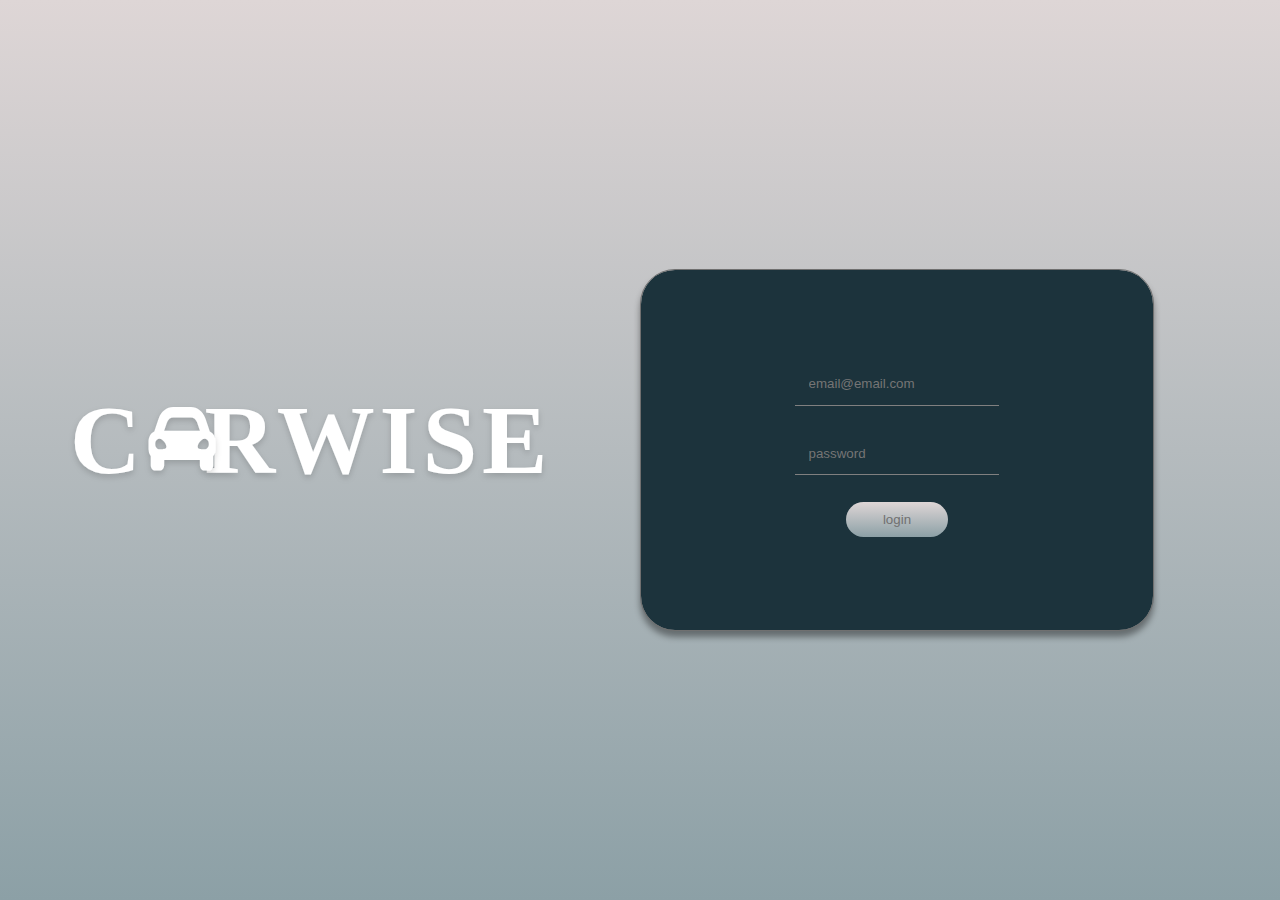
==== public/views/login.html @ 5a212adb "Started implementing Prototype into views, img and css. Also reconfigured docker compose files to pu" ====
<!DOCTYPE html>
<head>
    <link rel="stylesheet" type="text/css" href="../css/style.css">
    <title>LOGIN PAGE</title>
</head>
<body>
    <div class="container">
        <div class="logo">
            <img src="../img/logo.svg">
        </div>
        <div class="login-container">
            <form class="login-form">
                <input class="login_input" name="email" type="text" placeholder="email@email.com">
                <input class="login_input" name="password" type="password" placeholder="password">
                <button class="login-button">login</button>
            </form>
        </div>
    </div>
</body>
---- public/css/style.css ----
h1 {
    font-size: 3em;
}

div {
    font-size: 2em;
}

body {
    margin: 0;
    /*margin-top: 5em;
    display: grid;
    grid-template-columns: 2fr 1fr;
    overflow: hidden;*/
}

nav {
    position: fixed;
    top: 0;
    left: 0;
    right: 0;
    background-color: white;
    border-bottom: 1px solid black;
    display: flex;
    justify-content: center;
    align-items: center;
    font-size: 3em;
    padding: 0.5em 0;
}

nav>i {
    margin-right: 1em;
}



@media only screen and (max-device-width: 420px) {

    .container{
        flex-direction: column;
    }

    * {
        font-size: 36px;
    }

    .login-container,.logo{
        width:100%
    }

    .login-form{
        margin: auto;
    }

    .img{
        height: 7em;
        margin: 2em;
    }

}

.container {
    width: 100vw;
    height: 100vh;
    background: transparent linear-gradient(180deg, #DED6D6 0%, #8CA0A6 100%) 0% 0% no-repeat padding-box;
    display: flex;
    flex-direction: row;
    justify-content: center;
    align-items: center;
}

.logo {
    width: 50%;
    text-align: center;
}

.login-container {
    width: 50%;
    text-align: center;
}

.login-form {
    display: flex;
    flex-direction: column;
    justify-content: center;
    align-items: center;
    width:80%;
    height: 40vh;
    background: #1C333C 0% 0% no-repeat padding-box;
    box-shadow: 0px 6px 6px #00000063;
    border: 1px solid #707070;
    border-radius: 35px;
}

.login-button{
    background: transparent linear-gradient(180deg, #DED6D6 0%, #8CA0A6 100%) 0% 0% no-repeat padding-box;
    border: 1px solid #707070;
    border-radius: 23px;
    letter-spacing: 0px;
    color: #707070;
    width:20%;
    border: none;
    margin:1em;
    line-height: 2.5em;
}

.login_input{
    background-color: transparent;
    border:none;
    border-bottom: 1px solid gray;
    padding: 1em;
    margin: 1em;
}

.album-container,
.sidebar-container {
    width: calc(100%-2em);
    height: 100vh;
    padding: 1em;
}

.album-container {
    height: calc(100vh-5em);
    overflow-x: clip;
    background-color: aqua;
    display: flex;
    flex-wrap: wrap;
    align-items: center;
    justify-content: space-between;
    overflow: scroll;
}

.sidebar-container {
    background-color: gainsboro;
}


.album {
    width: 200px;
    height: 200px;
    border-radius: 1em;
    border: 1px solid black;
}
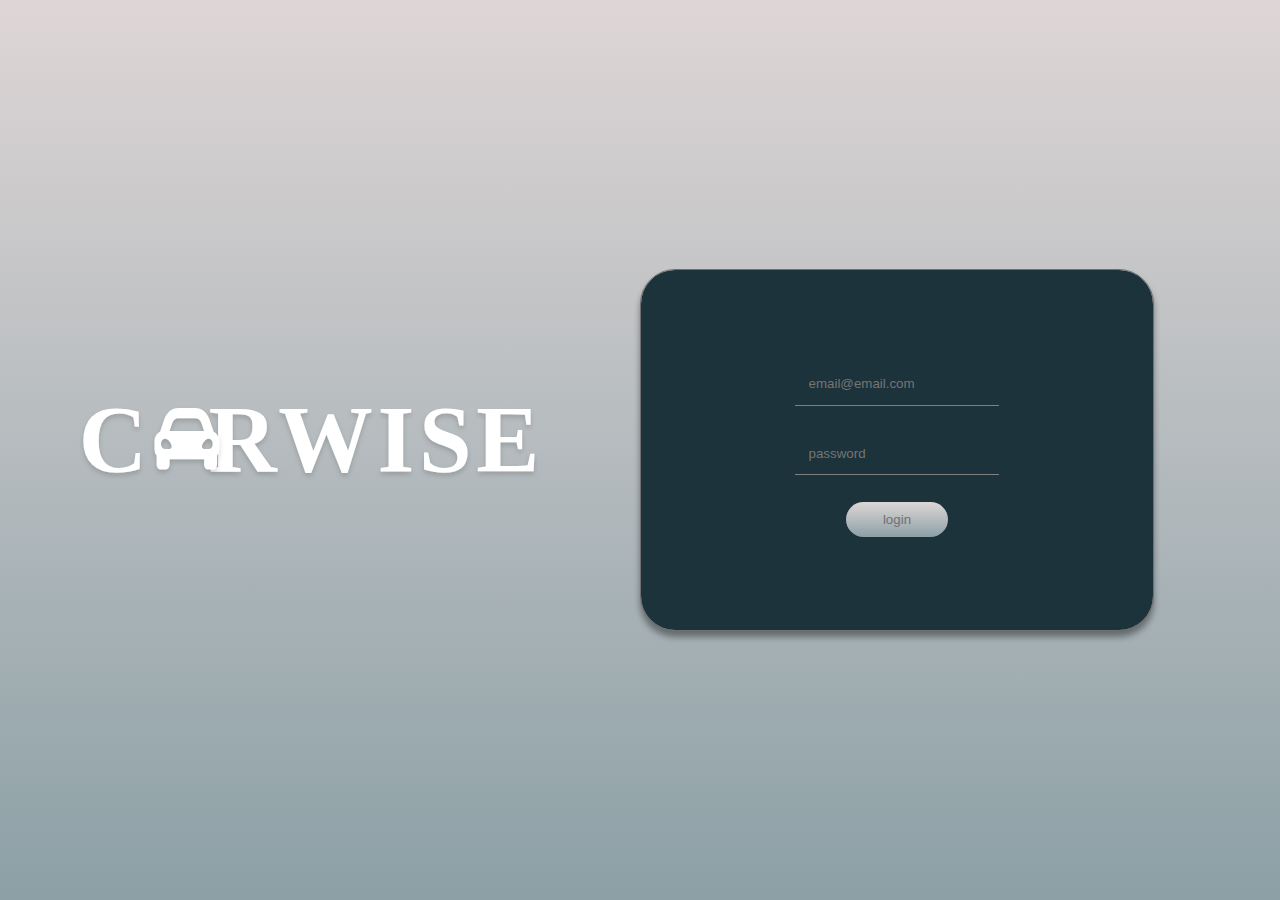
==== commit 2853bde7: "Login html page updated, css styles updated (responsive logo, input font colors)." ====
--- a/public/views/login.html
+++ b/public/views/login.html
@@ -6,12 +6,12 @@
 <body>
     <div class="container">
         <div class="logo">
-            <img src="../img/logo.svg">
+            <img class="img-logo-container" src="../img/logo.svg"/>
         </div>
         <div class="login-container">
             <form class="login-form">
-                <input class="login_input" name="email" type="text" placeholder="email@email.com">
-                <input class="login_input" name="password" type="password" placeholder="password">
+                <input class="login-input" name="email" type="text" placeholder="email@email.com">
+                <input class="login-input" name="password" type="password" placeholder="password">
                 <button class="login-button">login</button>
             </form>
         </div>
--- a/public/css/style.css
+++ b/public/css/style.css
@@ -36,27 +36,6 @@
 
 @media only screen and (max-device-width: 420px) {
 
-    .container{
-        flex-direction: column;
-    }
-
-    * {
-        font-size: 36px;
-    }
-
-    .login-container,.logo{
-        width:100%
-    }
-
-    .login-form{
-        margin: auto;
-    }
-
-    .img{
-        height: 7em;
-        margin: 2em;
-    }
-
 }
 
 .container {
@@ -67,6 +46,12 @@
     flex-direction: row;
     justify-content: center;
     align-items: center;
+}
+
+.img-logo-container {
+    width:100%; 
+    height:auto;
+    max-width:500px;
 }
 
 .logo {
@@ -104,10 +89,11 @@
     line-height: 2.5em;
 }
 
-.login_input{
+.login-input{
     background-color: transparent;
     border:none;
     border-bottom: 1px solid gray;
+    color:gray;
     padding: 1em;
     margin: 1em;
 }
